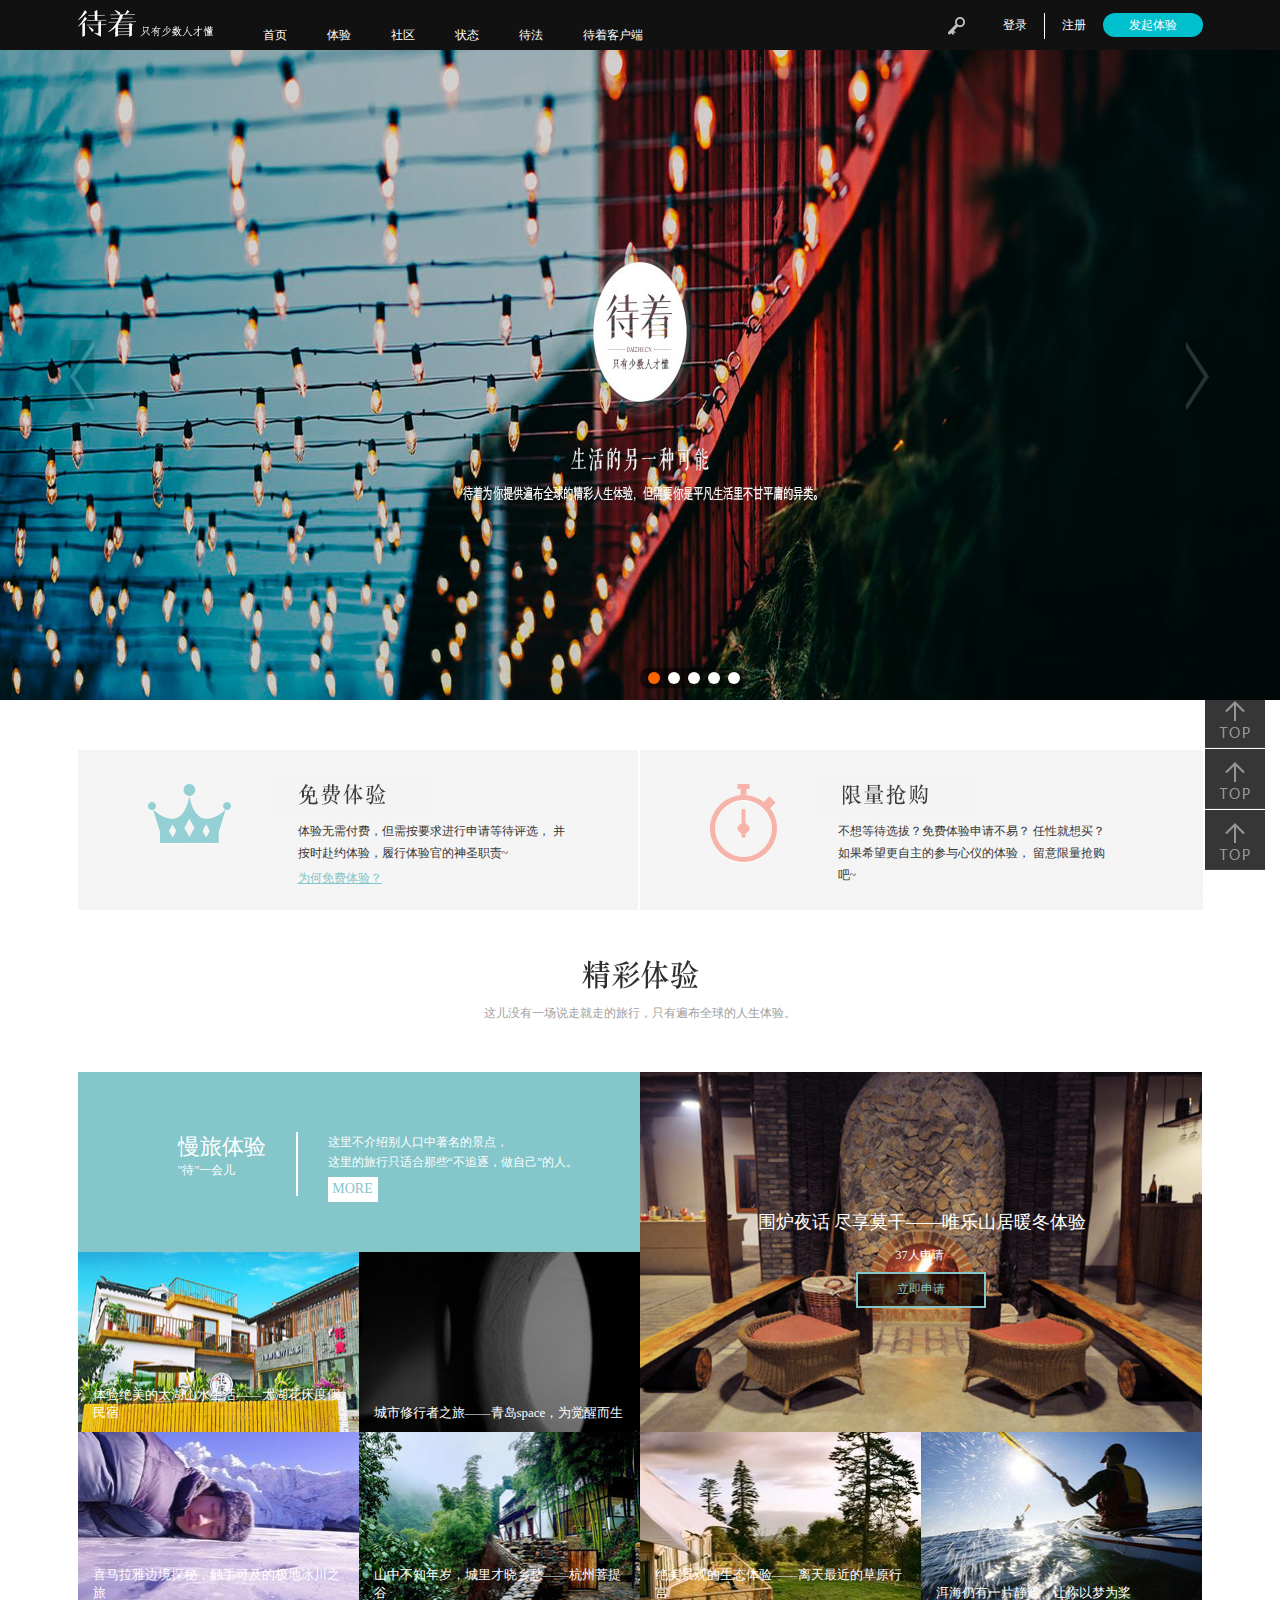
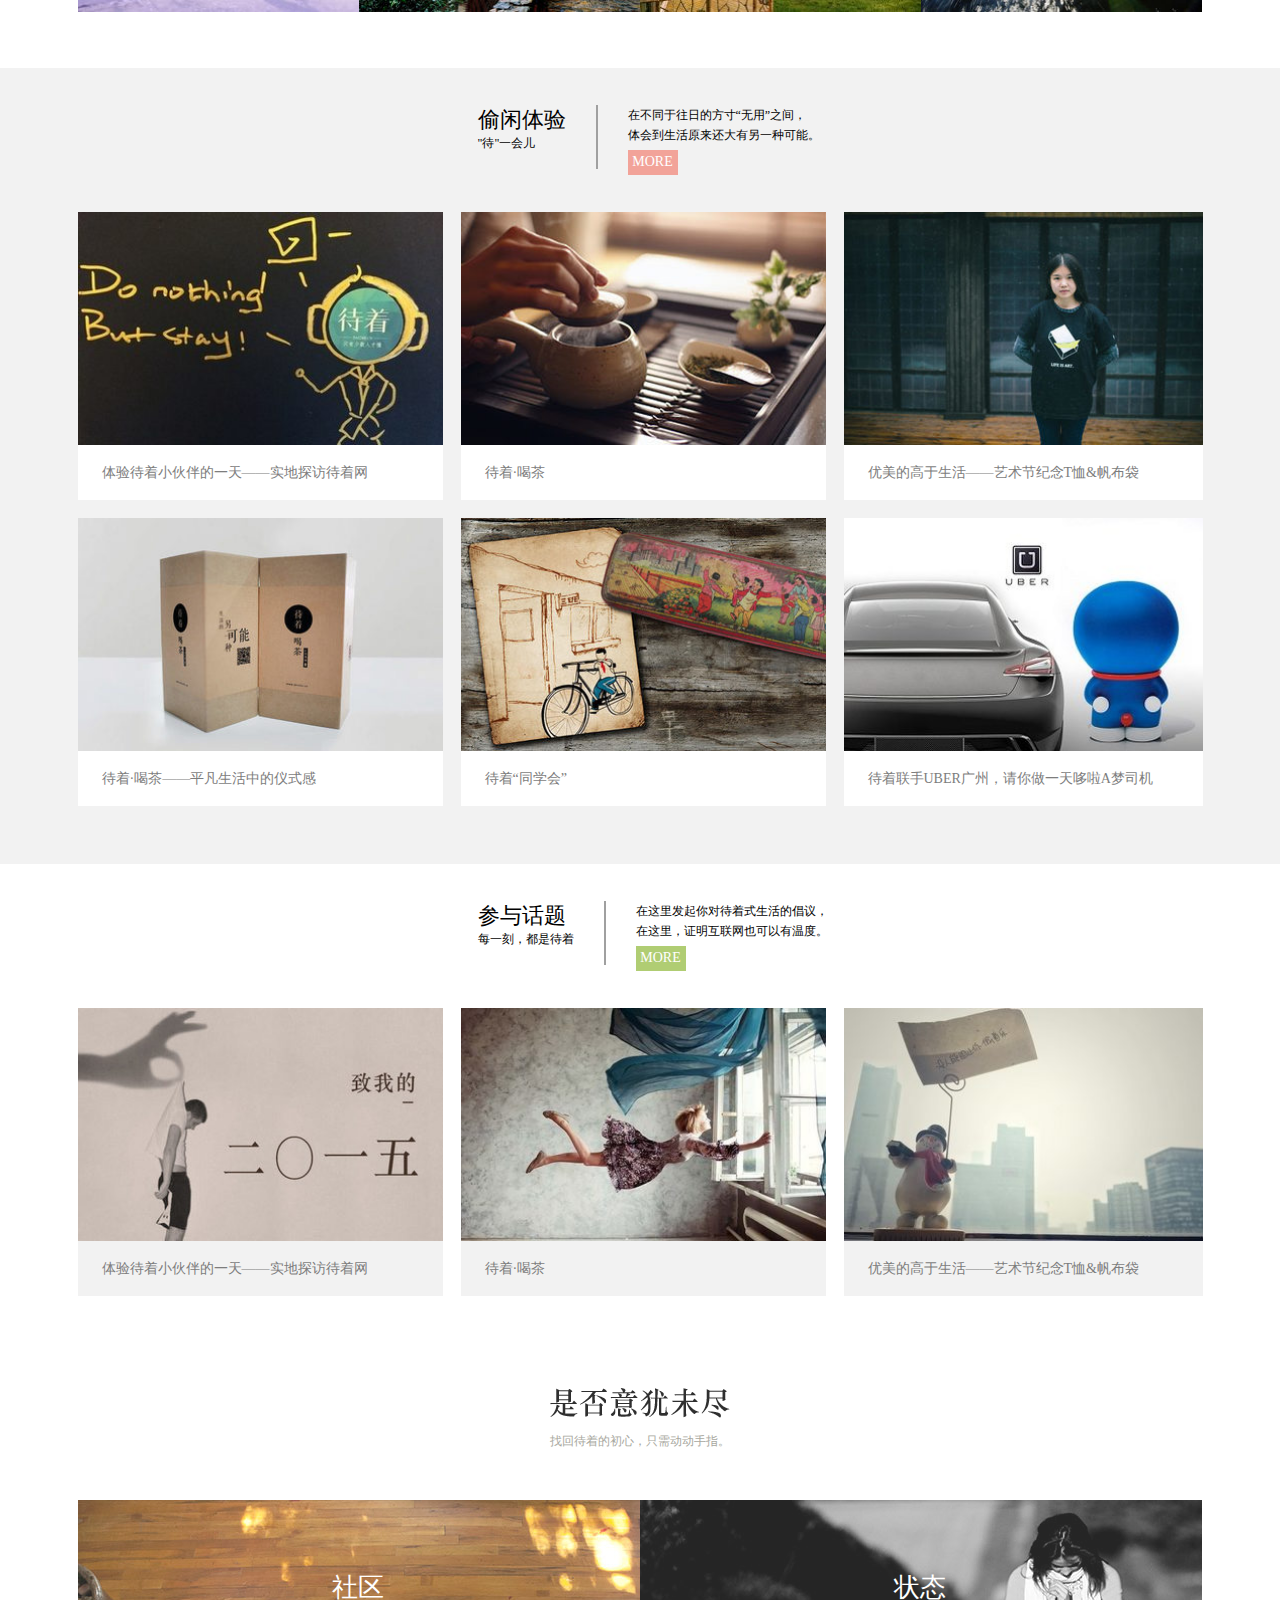
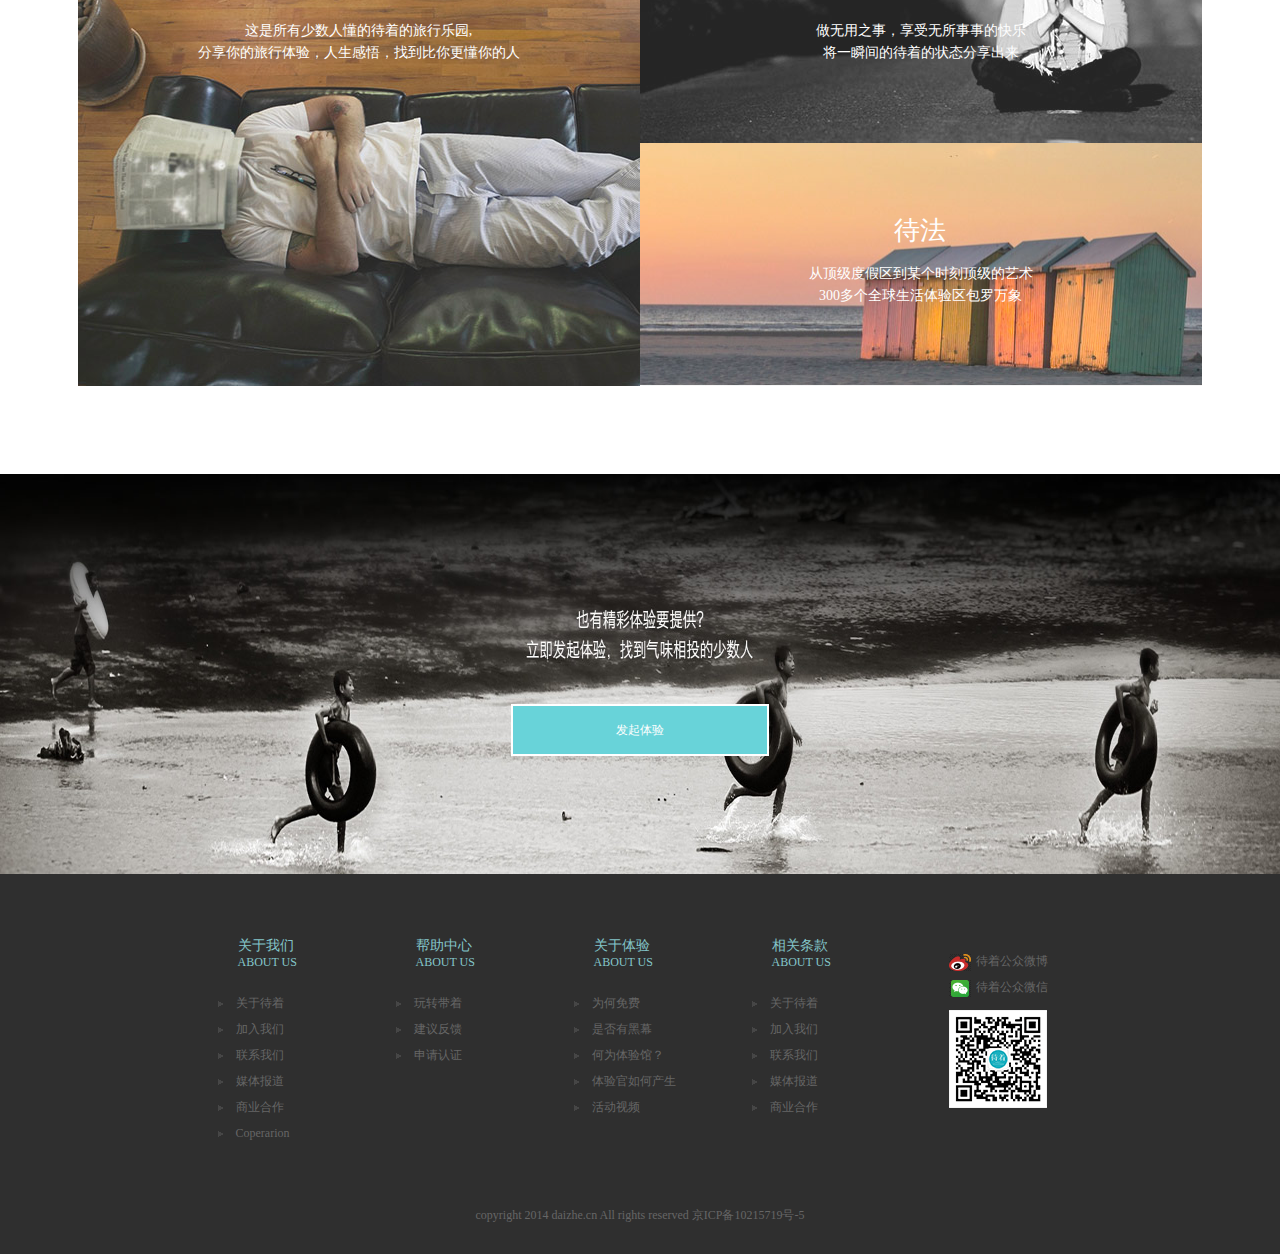
==== stayproject/index.html @ 308fd0de "stayproject add v1.0" ====
<!DOCTYPE html>
<html>
<head lang="en">
    <meta charset="UTF-8">
    <title>待着，只有少数人懂</title>
    <link rel="stylesheet" href="css/reset.css">
    <link rel="stylesheet" href="css/common.css">
    <link rel="stylesheet" href="css/index.css">
    <link rel="stylesheet" href="css/slide.css">
    <script src="js/source/jquery-1.8.3.min.js"></script>
    <script src="js/source/slide.js"></script>
    <script src="js/me/index.js"></script>
    <script src="js/source/jquery-1.11.3.min.js"></script>
    <script src="js/source/jquery.toTop.js"></script>
    <script src="js/source/jquery.toTop.min.js"></script>
</head>
<body>
    <!--回到顶部-->
    <div class="backtop">
        <a href="#" class="top"></a>
        <a href="#" class="com"></a>
        <a href="#" class="exp"></a>
    </div>
    <!--底部浮动块-->
    <div class="footer-reg">
        <div class="footer-reg-container comWidth">
            <span class="footer_text fleft">快速加入,享受更多精彩体验!</span>
            <a href="#" class="footer_btn weixin_btn"></a>
            <a href="#" class="footer_btn sina_btn"></a>
            <a href="#" class="footer_btn qq_btn"></a>
            <a href="#" class="footer_btn email_btn"></a>
            <button class="hider-footer fright"></button>
        </div>
    </div>
    <!--header部分-->
    <div class="header">
        <div class="header-container comWidth">
            <a href="#" class="logo fleft"></a>
            <ul class="fleft">
                <li><a href="#">首页</a></li>
                <li><a href="experience.html">体验</a></li>
                <li><a href="#">社区</a></li>
                <li><a href="#">状态</a></li>
                <li><a href="#">待法</a></li>
                <li><a href="#">待着客户端</a></li>
            </ul>
            <div class="header-right fright">
                <button></button>
                <a href="login.html">登录</a>
                <i></i>
                <a href="register.html">注册</a>
                <a href="#" class="create-btn">发起体验</a>
            </div>
        </div>
    </div>

    <!--banner部分-->
    <!--<div class="banner">-->
        <!--<div class="item">-->
            <!--<img src="images/index/banner1.jpg" alt="">-->
        <!--</div>-->
        <!--<div class="item">-->
            <!--<img src="images/index/banner2.jpg" alt="">-->
        <!--</div>-->
        <!--<div class="item">-->
            <!--<img src="images/index/banner3.jpg" alt="">-->
        <!--</div>-->
        <!--<div class="item">-->
            <!--<img src="images/index/banner4.jpg" alt="">-->
        <!--</div>-->
        <!--<div class="item">-->
            <!--<img src="images/index/banner5.jpg" alt="">-->
        <!--</div>-->
    <!--</div>-->
    <div class="ck-slide">
        <ul class="ck-slide-wrapper">
            <li>
                <a href=""><img src="images/index/banner1.jpg" alt=""></a>
            </li>
            <li style="display:none">
                <a href=""><img src="images/index/banner2.jpg" alt=""></a>
            </li>
            <li style="display:none">
                <a href="javascript:"><img src="images/index/banner3.jpg" alt=""></a>
            </li>
            <li style="display:none">
                <a href="javascript:"><img src="images/index/banner4.jpg" alt=""></a>
            </li>
            <li style="display:none">
                <a href="javascript:"><img src="images/index/banner5.jpg" alt=""></a>
            </li>
        </ul>
        <a href="javascript:" class="ctrl-slide ck-prev">上一张</a> <a href="javascript:" class="ctrl-slide ck-next">下一张</a>
        <div class="ck-slidebox">
            <div class="slideWrap">
                <ul class="dot-wrap">
                    <li class="current"><em>1</em></li>
                    <li><em>2</em></li>
                    <li><em>3</em></li>
                    <li><em>4</em></li>
                    <li><em>5</em></li>
                </ul>
            </div>
        </div>
    </div>

    <!--免费体验和限时抢购-->
    <div class="freeAndTimer">
        <div class="freeAndTimer-container comWidth">
            <p class="free">体验无需付费，但需按要求进行申请等待评选，
                并按时赴约体验，履行体验官的神圣职责~</p>
            <p class="timer">不想等待选拔？免费体验申请不易？
                任性就想买？如果希望更自主的参与心仪的体验，
                留意限量抢购吧~</p>
            <a href="#">为何免费体验？</a>
        </div>
    </div>

    <!--精彩体验-->
    <div class="good-exp">
        <div class="good-exp-container comWidth">
            <h2></h2>
            <p class="title-small">这儿没有一场说走就走的旅行，只有遍布全球的人生体验。
            </p>
            <ul>
                <li class="first">
                    <div class="left fleft">
                        <span class="big-text">慢旅体验</span><br>
                        <span class="small-text">"待"一会儿</span>
                    </div>
                    <div class="centerLine fleft">

                    </div>
                    <div class="right fleft">
                        <p>这里不介绍别人口中著名的景点，<br>
                            这里的旅行只适合那些“不追逐，做自己”的人。</p>
                        <a href="#">MORE</a>
                    </div>
                </li>
                <li>
                    <img src="images/index/goodexp1.jpg" alt="">
                    <p class="description">体验绝美的太湖山水生活——太湖花床度假民宿</p>
                </li>
                <li>
                    <img src="images/index/goodexp2.jpg" alt="">
                    <p class="description">城市修行者之旅——青岛space，为觉醒而生</p>
                </li>
                <li>
                    <img src="images/index/goodexp3.jpg" alt="">
                    <p class="description">喜马拉雅边境探秘，触手可及的极地冰川之旅</p>
                </li>
                <li>
                    <img src="images/index/goodexp4.jpg" alt="">
                    <p class="description">山中不知年岁，城里才晓乡愁——杭州菩提谷</p>
                </li>
            </ul>
            <ul>
                <li class="second">
                    <img src="images/index/goodexp7.jpg" alt="">
                    <p class="description">围炉夜话 尽享莫干——唯乐山居暖冬体验</p>
                    <p class="aplaynum"><span>37</span>人申请</p>
                    <a href="#" class="aplaybtn">立即申请</a>
                </li>
                <li>
                    <img src="images/index/goodexp5.jpg" alt="">
                    <p class="description">绝美景观的生态体验——离天最近的草原行宫</p>
                </li>
                <li>
                    <img src="images/index/goodexp6.jpg" alt="">
                    <p class="description">洱海仍有一片静谧，让你以梦为桨</p>
                </li>
            </ul>
        </div>
    </div>
    <!--偷闲体验-->
    <div class="tx-exp">
        <div class="tx-exp-container comWidth">
            <div class="titlePart">
                <div class="left fleft">
                    <span class="big-text">偷闲体验</span><br>
                    <span class="small-text">"待"一会儿</span>
                </div>
                <div class="centerLine fleft">

                </div>
                <div class="right fleft">
                    <p>在不同于往日的方寸“无用”之间，<br>
                        体会到生活原来还大有另一种可能。</p>
                    <a href="#">MORE</a>
                </div>
            </div>
            <ul class="tx-list">
                <li>
                    <img src="images/index/exp1.jpg" alt="">
                    <a href="#">体验待着小伙伴的一天——实地探访待着网</a>
                </li>
                <li>
                    <img src="images/index/exp2.jpg" alt="">
                    <a href="#">待着·喝茶</a>
                </li>
                <li>
                    <img src="images/index/exp3.jpg" alt="">
                    <a href="#">优美的高于生活——艺术节纪念T恤&帆布袋</a>
                </li>
                <li>
                    <img src="images/index/exp4.jpg" alt="">
                    <a href="#">待着·喝茶——平凡生活中的仪式感</a>
                </li>
                <li>
                    <img src="images/index/exp5.jpg" alt="">
                    <a href="#">待着“同学会”</a>
                </li>
                <li>
                    <img src="images/index/exp6.jpg" alt="">
                    <a href="#">待着联手UBER广州，请你做一天哆啦A梦司机</a>
                </li>
            </ul>
        </div>
    </div>
    <!--参与话题-->
    <div class="topic">
        <div class="topic-container  comWidth">
            <div class="titlePart">
                <div class="left fleft">
                    <span class="big-text">参与话题</span><br>
                    <span class="small-text">每一刻，都是待着</span>
                </div>
                <div class="centerLine fleft">

                </div>
                <div class="right fleft">
                    <p>在这里发起你对待着式生活的倡议，<br>
                        在这里，证明互联网也可以有温度。</p>
                    <a href="#">MORE</a>
                </div>
            </div>
            <ul class="topic-list">
                <li>
                    <img src="images/index/topic1.jpg" alt="">
                    <a href="#">体验待着小伙伴的一天——实地探访待着网</a>
                </li>
                <li>
                    <img src="images/index/topic2.jpg" alt="">
                    <a href="#">待着·喝茶</a>
                </li>
                <li>
                    <img src="images/index/topic3.jpg" alt="">
                    <a href="#">优美的高于生活——艺术节纪念T恤&帆布袋</a>
                </li>
            </ul>
        </div>
    </div>
    <!--导航块-->
    <div class="navBox">
        <div class="navBox-container comWidth">
            <h2></h2>
            <p class="title-small">找回待着的初心，只需动动手指。
            <ul>
                <li class="big">
                    <a href="#">
                        <img class="bigImg" src="images/index/like1.jpg" alt="">
                        <h4>社区</h4>
                        <p>这是所有少数人懂的待着的旅行乐园,<br>
                        分享你的旅行体验，人生感悟，找到比你更懂你的人</p>
                    </a>

                </li>
                <li>
                    <a href="#">
                        <img src="images/index/like2.jpg" alt="">
                        <h4>状态</h4>
                        <p>做无用之事，享受无所事事的快乐<br>
                        将一瞬间的待着的状态分享出来</p>
                    </a>
                </li>
                <li>
                    <a href="#">
                        <img src="images/index/like3.jpg" alt="">
                        <h4>待法</h4>
                        <p>从顶级度假区到某个时刻顶级的艺术<br>
                        300多个全球生活体验区包罗万象</p>
                    </a>
                </li>
            </ul>
        </div>
    </div>
    <!--发起体验-->
    <div class="create-exp">
            <img src="images/index/createexp.jpg" alt="">
            <a href="#">发起体验</a>
    </div>
    <!--footer底部部分-->
    <div class="footer">
        <div class="footer-container comWidth">
            <dl>
                <dt>
                    <span>关于我们<br></span>
                    <b>ABOUT US</b>
                </dt>
                <dd>
                    <ul>
                        <li><i></i><a href="#">关于待着</a></li>
                        <li><i></i><a href="#">加入我们</a></li>
                        <li><i></i><a href="#">联系我们</a></li>
                        <li><i></i><a href="#">媒体报道</a></li>
                        <li><i></i><a href="#">商业合作</a></li>
                        <li><i></i><a href="#">Coperarion</a></li>
                    </ul>
                </dd>
            </dl>
            <dl>
                <dt>
                    <span>帮助中心<br></span>
                    <b>ABOUT US</b>
                </dt>
                <dd>
                    <ul>
                        <li><i></i><a href="#">玩转带着</a></li>
                        <li><i></i><a href="#">建议反馈</a></li>
                        <li><i></i><a href="#">申请认证</a></li>


                    </ul>
                </dd>
            </dl>
            <dl>
                <dt>
                    <span>关于体验<br></span>
                    <b>ABOUT US</b>
                </dt>
                <dd>
                    <ul>
                        <li><i></i><a href="#">为何免费</a></li>
                        <li><i></i><a href="#">是否有黑幕</a></li>
                        <li><i></i><a href="#">何为体验馆？</a></li>
                        <li><i></i><a href="#">体验官如何产生</a></li>
                        <li><i></i><a href="#">活动视频</a></li>
                    </ul>
                </dd>
            </dl>
            <dl>
                <dt>
                    <span>相关条款<br></span>
                    <b>ABOUT US</b>
                </dt>
                <dd>
                    <ul>
                        <li><i></i><a href="#">关于待着</a></li>
                        <li><i></i><a href="#">加入我们</a></li>
                        <li><i></i><a href="#">联系我们</a></li>
                        <li><i></i><a href="#">媒体报道</a></li>
                        <li><i></i><a href="#">商业合作</a></li>
                    </ul>
                </dd>
            </dl>
            <div class="code">
                <p class="weibo"><i></i><a href="">待着公众微博</a></p>
                <p class="weixin"><i></i><a href="">待着公众微信</a></p>
                <img src="images/common/daizhe_code.png" alt="">
            </div>
            <p class="bottom-info">copyright 2014 daizhe.cn All rights reserved 京ICP备10215719号-5</p>
        </div>
    </div>










</body>
</html>
---- stayproject/css/common.css ----
@charset "UTF-8";
.comWidth {
  width: 1125px;
  margin: 0 auto; }

.fleft {
  float: left; }

.fright {
  float: right; }

/*-----------回到顶部-----------------*/
.backtop {
  cursor: pointer;
  position: fixed;
  right: 15px;
  bottom: 30px;
  z-index: 1; }
  .backtop .top {
    display: block;
    width: 60px;
    height: 60px;
    border-bottom: 1px solid #fff;
    background: url("../images/common/returnTop.png") no-repeat left top; }
    .backtop .top:hover {
      background: url("../images/common/returnTop.png") no-repeat left top; }
  .backtop .com {
    display: block;
    width: 60px;
    height: 60px;
    border-bottom: 1px solid #fff;
    background: url("../images/common/returnTop.png") no-repeat left top; }
  .backtop .exp {
    display: block;
    width: 60px;
    height: 60px;
    background: url("../images/common/returnTop.png") no-repeat left top; }

/*--------------------------header顶部部分------------------------------*/
.header {
  height: 50px;
  width: 100%;
  background: #111;
  overflow: hidden; }
  .header .logo {
    display: block;
    width: 135px;
    height: 27px;
    background: url("../images/common/logo.png") no-repeat left top;
    margin-top: 10px;
    margin-right: 30px; }
  .header ul li {
    float: left;
    margin-top: 28px; }
    .header ul li a {
      padding: 0 20px;
      color: #fff;
      line-height: 12px; }
  .header .header-right {
    height: 50px;
    line-height: 50px; }
    .header .header-right button {
      border: 0;
      width: 18px;
      height: 18px;
      background: url("../images/index/search.png") no-repeat left -17px;
      margin-right: 20px;
      vertical-align: middle; }
    .header .header-right i {
      display: inline-block;
      width: 1px;
      height: 26px;
      background: #fff;
      vertical-align: middle; }
    .header .header-right a {
      font-size: 12px;
      color: #fff;
      padding: 0 14px; }
      .header .header-right a:hover {
        color: #84c6ca; }
    .header .header-right .create-btn {
      padding: 5px 26px;
      background: #01c0ce;
      border-radius: 40px; }
      .header .header-right .create-btn:hover {
        color: #fff;
        background: #50c8d7; }

/*------------------------footer底部---------------------------*/
.footer {
  height: 380px;
  background: #2f2f2f;
  position: relative; }
  .footer .footer-container {
    width: 985px;
    padding-left: 140px; }
    .footer .footer-container dl {
      float: left;
      width: 178px;
      margin-top: 63px; }
      .footer .footer-container dl dt {
        padding-left: 20px;
        margin-bottom: 20px; }
        .footer .footer-container dl dt span {
          color: #84c6ca;
          font-size: 14px; }
        .footer .footer-container dl dt b {
          font-size: 12px;
          color: #84c6ca; }
      .footer .footer-container dl dd ul li i {
        display: inline-block;
        width: 8px;
        height: 8px;
        background: url("../images/index/bottomherf_bg.png") no-repeat left bottom;
        margin-right: 10px; }
      .footer .footer-container dl dd ul li a {
        line-height: 26px; }
    .footer .footer-container .code {
      float: right;
      margin-top: 74px;
      margin-right: 155px; }
      .footer .footer-container .code .weibo i {
        display: inline-block;
        width: 22px;
        height: 17px;
        background: url("../images/common/sina_icon.png") no-repeat left top;
        vertical-align: middle;
        margin-right: 5px; }
      .footer .footer-container .code .weibo a {
        line-height: 26px; }
        .footer .footer-container .code .weibo a:hover {
          text-decoration: underline; }
      .footer .footer-container .code .weixin {
        margin-bottom: 10px; }
        .footer .footer-container .code .weixin i {
          display: inline-block;
          width: 22px;
          height: 17px;
          background: url("../images/common/weixin_icon.png") no-repeat left top;
          vertical-align: middle;
          margin-right: 5px; }
        .footer .footer-container .code .weixin a {
          line-height: 26px; }
          .footer .footer-container .code .weixin a:hover {
            text-decoration: underline; }
    .footer .footer-container .bottom-info {
      text-align: center;
      position: absolute;
      left: 0;
      right: 0;
      bottom: 30px;
      color: #666; }
---- stayproject/css/index.css ----
@charset "UTF-8";
/*--------------底部悬浮块----------------------*/
.footer-reg {
  width: 100%;
  height: 70px;
  background-color: rgba(0, 0, 0, 0.9);
  position: fixed;
  bottom: 0px;
  left: 0px;
  z-index: 1;
  display: none; }

.footer_text {
  margin-left: 95px;
  margin-top: 25px;
  margin-right: 15px;
  font-size: 20px;
  color: #fff; }

.footer_btn, .weixin_btn, .sina_btn, .qq_btn, .email_btn {
  display: block;
  width: 138px;
  height: 34px;
  float: left;
  margin-left: 7px;
  margin-top: 20px; }

.weixin_btn {
  background: url("../images/index/foot_icos.png") no-repeat left top; }

.sina_btn {
  background: url("../images/index/foot_icos.png") no-repeat left -42px; }

.qq_btn {
  background: url("../images/index/foot_icos.png") no-repeat left -84px; }

.email_btn {
  background: url("../images/index/foot_icos.png") no-repeat left -154px; }

.hider-footer {
  width: 16px;
  height: 16px;
  background: url("../images/index/tan_close.png") no-repeat left top;
  margin-top: 30px;
  border: 0; }

/*---------------------banner部分--------------------*/
.banner {
  height: 652px;
  width: 100%;
  position: relative;
  overflow: hidden; }
  .banner .item {
    height: 652px;
    width: 100%; }
    .banner .item img {
      height: 652px;
      width: 100%;
      position: absolute;
      left: 0;
      top: 0; }

/*-----------免费体验和限时抢购----------------*/
.freeAndTimer-container {
  height: 160px;
  background: url("../images/index/banner_bomtton.png");
  margin-top: 50px;
  position: relative; }
  .freeAndTimer-container p {
    width: 270px;
    line-height: 22px;
    color: #363636;
    position: absolute; }
  .freeAndTimer-container .free {
    left: 220px;
    top: 70px; }
  .freeAndTimer-container .timer {
    left: 760px;
    top: 70px; }
  .freeAndTimer-container a {
    color: #84c6ca;
    text-decoration: underline;
    position: absolute;
    left: 220px;
    top: 120px; }

/*----------------精彩体验部分--------------------*/
.good-exp-container {
  overflow: hidden;
  margin-top: 50px; }
  .good-exp-container h2 {
    width: 120px;
    height: 30px;
    background: url("../images/index/title1.png") no-repeat left top;
    margin: 0 auto; }
  .good-exp-container .title-small {
    text-align: center;
    color: #a0a0a0;
    margin-top: 15px;
    margin-bottom: 50px; }
  .good-exp-container ul {
    width: 562px;
    height: 543px;
    float: left; }
    .good-exp-container ul li {
      width: 281px;
      height: 180px;
      float: left;
      position: relative; }
      .good-exp-container ul li img {
        width: 281px;
        height: 180px;
        opacity: 1;
        filter: alpha(opacity=100); }
        .good-exp-container ul li img:hover {
          opacity: 0.95;
          filter: alpha(opacity=95); }
      .good-exp-container ul li .description {
        width: 251px;
        position: absolute;
        left: 15px;
        bottom: 10px;
        color: #fff;
        font-size: 13px; }
    .good-exp-container ul .first {
      width: 562px;
      height: 180px;
      background: #84c6ca;
      color: #fff; }
      .good-exp-container ul .first .left {
        margin-top: 60px;
        margin-left: 100px; }
        .good-exp-container ul .first .left .big-text {
          font-size: 22px; }
      .good-exp-container ul .first .centerLine {
        width: 2px;
        height: 64px;
        background: #fff;
        margin-top: 60px;
        margin-left: 30px;
        margin-right: 30px; }
      .good-exp-container ul .first .right {
        margin-top: 60px; }
        .good-exp-container ul .first .right p {
          line-height: 20px; }
        .good-exp-container ul .first .right a {
          display: block;
          width: 50px;
          height: 25px;
          background: #fff;
          text-align: center;
          line-height: 24px;
          color: #84c6ca;
          font-size: 14px;
          margin-top: 5px; }
          .good-exp-container ul .first .right a:hover {
            border: 1px solid #fff;
            background: #84c6ca;
            color: #fff; }
    .good-exp-container ul .second {
      width: 562px;
      height: 360px; }
      .good-exp-container ul .second img {
        width: 562px;
        height: 360px; }
      .good-exp-container ul .second .description {
        font-size: 18px;
        left: 118px;
        top: 138px;
        width: 532px; }
      .good-exp-container ul .second .aplaynum {
        position: absolute;
        color: #fff;
        left: 256px;
        top: 175px; }
      .good-exp-container ul .second .aplaybtn {
        width: 126px;
        height: 32px;
        border: 2px solid #84c6ca;
        position: absolute;
        left: 216px;
        top: 200px;
        background: rgba(0, 0, 0, 0.7);
        color: #84c6ca;
        text-align: center;
        line-height: 30px; }

/*-----------------头衔体验------------------------*/
.tx-exp {
  width: 100%;
  margin-top: 53px;
  padding-bottom: 40px;
  background: #f2f2f2; }

.tx-exp-container {
  overflow: hidden; }
  .tx-exp-container .titlePart {
    margin-bottom: 37px;
    overflow: hidden; }
    .tx-exp-container .titlePart .left {
      margin-top: 60px;
      margin-left: 100px; }
      .tx-exp-container .titlePart .left .big-text {
        font-size: 22px; }
    .tx-exp-container .titlePart .centerLine {
      width: 2px;
      height: 64px;
      background: #fff;
      margin-top: 60px;
      margin-left: 30px;
      margin-right: 30px; }
    .tx-exp-container .titlePart .right {
      margin-top: 60px; }
      .tx-exp-container .titlePart .right p {
        line-height: 20px; }
      .tx-exp-container .titlePart .right a {
        display: block;
        width: 50px;
        height: 25px;
        background: #fff;
        text-align: center;
        line-height: 24px;
        color: #84c6ca;
        font-size: 14px;
        margin-top: 5px; }
        .tx-exp-container .titlePart .right a:hover {
          border: 1px solid #fff;
          background: #84c6ca;
          color: #fff; }
    .tx-exp-container .titlePart .left {
      margin-top: 37px;
      margin-left: 400px; }
      .tx-exp-container .titlePart .left .big-text {
        font-size: 22px; }
    .tx-exp-container .titlePart .centerLine {
      width: 2px;
      height: 64px;
      background: #a0a0a0;
      margin-top: 37px;
      margin-left: 30px;
      margin-right: 30px; }
    .tx-exp-container .titlePart .right {
      margin-top: 37px; }
      .tx-exp-container .titlePart .right p {
        line-height: 20px; }
      .tx-exp-container .titlePart .right a {
        display: block;
        width: 50px;
        height: 25px;
        background: #f2a399;
        text-align: center;
        line-height: 24px;
        color: #fff;
        font-size: 14px;
        margin-top: 5px; }
        .tx-exp-container .titlePart .right a:hover {
          border: 1px solid #f2a399;
          background: #fff;
          color: #f2a399; }
  .tx-exp-container .tx-list {
    margin-right: -25px; }
    .tx-exp-container .tx-list li {
      width: 365px;
      height: 288px;
      background: #fff;
      margin: 0 18px 18px 0;
      float: left; }
      .tx-exp-container .tx-list li img {
        width: 365px;
        height: 233px; }
      .tx-exp-container .tx-list li a {
        font-size: 14px;
        color: #7d7d7d;
        line-height: 56px;
        padding-left: 24px; }
        .tx-exp-container .tx-list li a:hover {
          text-decoration: underline; }

/*------------------------------------------*/
.topic-container {
  overflow: hidden; }
  .topic-container .titlePart {
    margin-bottom: 37px;
    overflow: hidden; }
    .topic-container .titlePart .left {
      margin-top: 60px;
      margin-left: 100px; }
      .topic-container .titlePart .left .big-text {
        font-size: 22px; }
    .topic-container .titlePart .centerLine {
      width: 2px;
      height: 64px;
      background: #fff;
      margin-top: 60px;
      margin-left: 30px;
      margin-right: 30px; }
    .topic-container .titlePart .right {
      margin-top: 60px; }
      .topic-container .titlePart .right p {
        line-height: 20px; }
      .topic-container .titlePart .right a {
        display: block;
        width: 50px;
        height: 25px;
        background: #fff;
        text-align: center;
        line-height: 24px;
        color: #84c6ca;
        font-size: 14px;
        margin-top: 5px; }
        .topic-container .titlePart .right a:hover {
          border: 1px solid #fff;
          background: #84c6ca;
          color: #fff; }
    .topic-container .titlePart .left {
      margin-top: 37px;
      margin-left: 400px; }
      .topic-container .titlePart .left .big-text {
        font-size: 22px; }
    .topic-container .titlePart .centerLine {
      width: 2px;
      height: 64px;
      background: #a0a0a0;
      margin-top: 37px;
      margin-left: 30px;
      margin-right: 30px; }
    .topic-container .titlePart .right {
      margin-top: 37px; }
      .topic-container .titlePart .right p {
        line-height: 20px; }
      .topic-container .titlePart .right a {
        display: block;
        width: 50px;
        height: 25px;
        background: #b0cd73;
        text-align: center;
        line-height: 24px;
        color: #fff;
        font-size: 14px;
        margin-top: 5px; }
        .topic-container .titlePart .right a:hover {
          border: 1px solid #b0cd73;
          background: #fff;
          color: #b0cd73; }
  .topic-container .topic-list {
    margin-right: -25px; }
    .topic-container .topic-list li {
      width: 365px;
      height: 288px;
      background: #f2f2f2;
      margin: 0 18px 18px 0;
      float: left; }
      .topic-container .topic-list li img {
        width: 365px;
        height: 233px; }
      .topic-container .topic-list li a {
        font-size: 14px;
        color: #7d7d7d;
        line-height: 56px;
        padding-left: 24px; }
        .topic-container .topic-list li a:hover {
          text-decoration: underline; }

/*-------------------------------------------*/
.navBox-container h2 {
  width: 180px;
  height: 30px;
  background: url("../images/index/title5.png") no-repeat left top;
  margin: 0 auto;
  margin-top: 74px; }
.navBox-container .title-small {
  text-align: center;
  margin-top: 15px;
  margin-bottom: 50px;
  color: #a8a8a0; }
.navBox-container ul {
  overflow: hidden; }
  .navBox-container ul li {
    width: 562px;
    float: left; }
    .navBox-container ul li a {
      display: block;
      width: 562px;
      position: relative; }
      .navBox-container ul li a img {
        width: 562px;
        height: 243px;
        opacity: 0.85;
        filter: alpha(opacity=85); }
        .navBox-container ul li a img:hover {
          opacity: 1;
          filter: alpha(opacity=100); }
      .navBox-container ul li a .bigImg {
        width: 562px;
        height: 486px; }
      .navBox-container ul li a h4 {
        position: absolute;
        left: 254px;
        top: 70px;
        font-size: 26px;
        color: #fff; }
      .navBox-container ul li a p {
        position: absolute;
        left: 0;
        top: 120px;
        right: 0;
        text-align: center;
        font-size: 14px;
        color: #fff;
        line-height: 22px; }

/*------------------------------------------------*/
.create-exp {
  height: 400px;
  width: 100%;
  margin-top: 88px;
  position: relative; }
  .create-exp img {
    height: 400px;
    width: 100%; }
  .create-exp a {
    display: block;
    width: 254px;
    height: 48px;
    border: 2px solid #fff;
    background: #68d3d9;
    position: absolute;
    left: 0;
    top: 0;
    right: 0;
    bottom: 0;
    margin: auto;
    margin-top: 230px;
    text-align: center;
    line-height: 48px;
    color: #fff; }
---- stayproject/css/slide.css ----
img {
    border: 0;
}
.ck-slide{
    height: 650px;
}
.ck-slide ul {
    margin: 0;
    padding: 0;
    list-style-type: none;
}

.ck-slide {
    position: relative;
    overflow: hidden;
}

.ck-slide .ck-slide-wrapper {
    position: absolute;
    top: 0;
    left: 0;
    z-index: 1;
    margin: 0;
    padding: 0;
    overflow: hidden;
    width: 100%;
    height: 650px;
}

.ck-slide .ck-slide-wrapper li {
    position: absolute;
}
.ck-slide .ck-slide-wrapper li a{
    display: block;
}
.ck-slide .ck-slide-wrapper li a img{
    display: block;
    width: 100%;
    height: 650px;
}
.ck-slide .ck-prev, .ck-slide .ck-next {
    position: absolute;
    top: 50%;
    z-index: 2;
    width: 24px;
    height: 71px;
    margin-top: -35px;
    border-radius: 3px;
    opacity: .15;
    background: red;
    text-indent: -9999px;
    background-repeat: no-repeat;
    transition: opacity .2s linear 0s;
}

.ck-slide .ck-prev {
    left: 70px;
    background: url(../images/index/arrows-left.png) #000  no-repeat left top;
}

.ck-slide .ck-next {
    right: 70px;
    background: url(../images/index/arrows-right.png) #000  no-repeat right top;
}

.ck-slidebox {
    position: absolute;
    left: 50%;
    bottom: 12px;
    z-index: 30;
}

.ck-slidebox ul {
    height: 20px;
    padding: 0 4px;
    border-radius: 8px;
    background: rgba(0, 0, 0, 0.5);
}

.ck-slidebox ul li {
    float: left;
    height: 12px;
    margin: 4px 4px;
}

.ck-slidebox ul li em {
    display: block;
    width: 12px;
    height: 12px;
    border-radius: 100%;
    background-color: #fff;
    text-indent: -9999px;
    cursor: pointer;
}

.ck-slidebox ul .current em {
    background-color: #fe6500;
}

.ck-slidebox ul li em:hover {
    background-color: #fe6500;
}
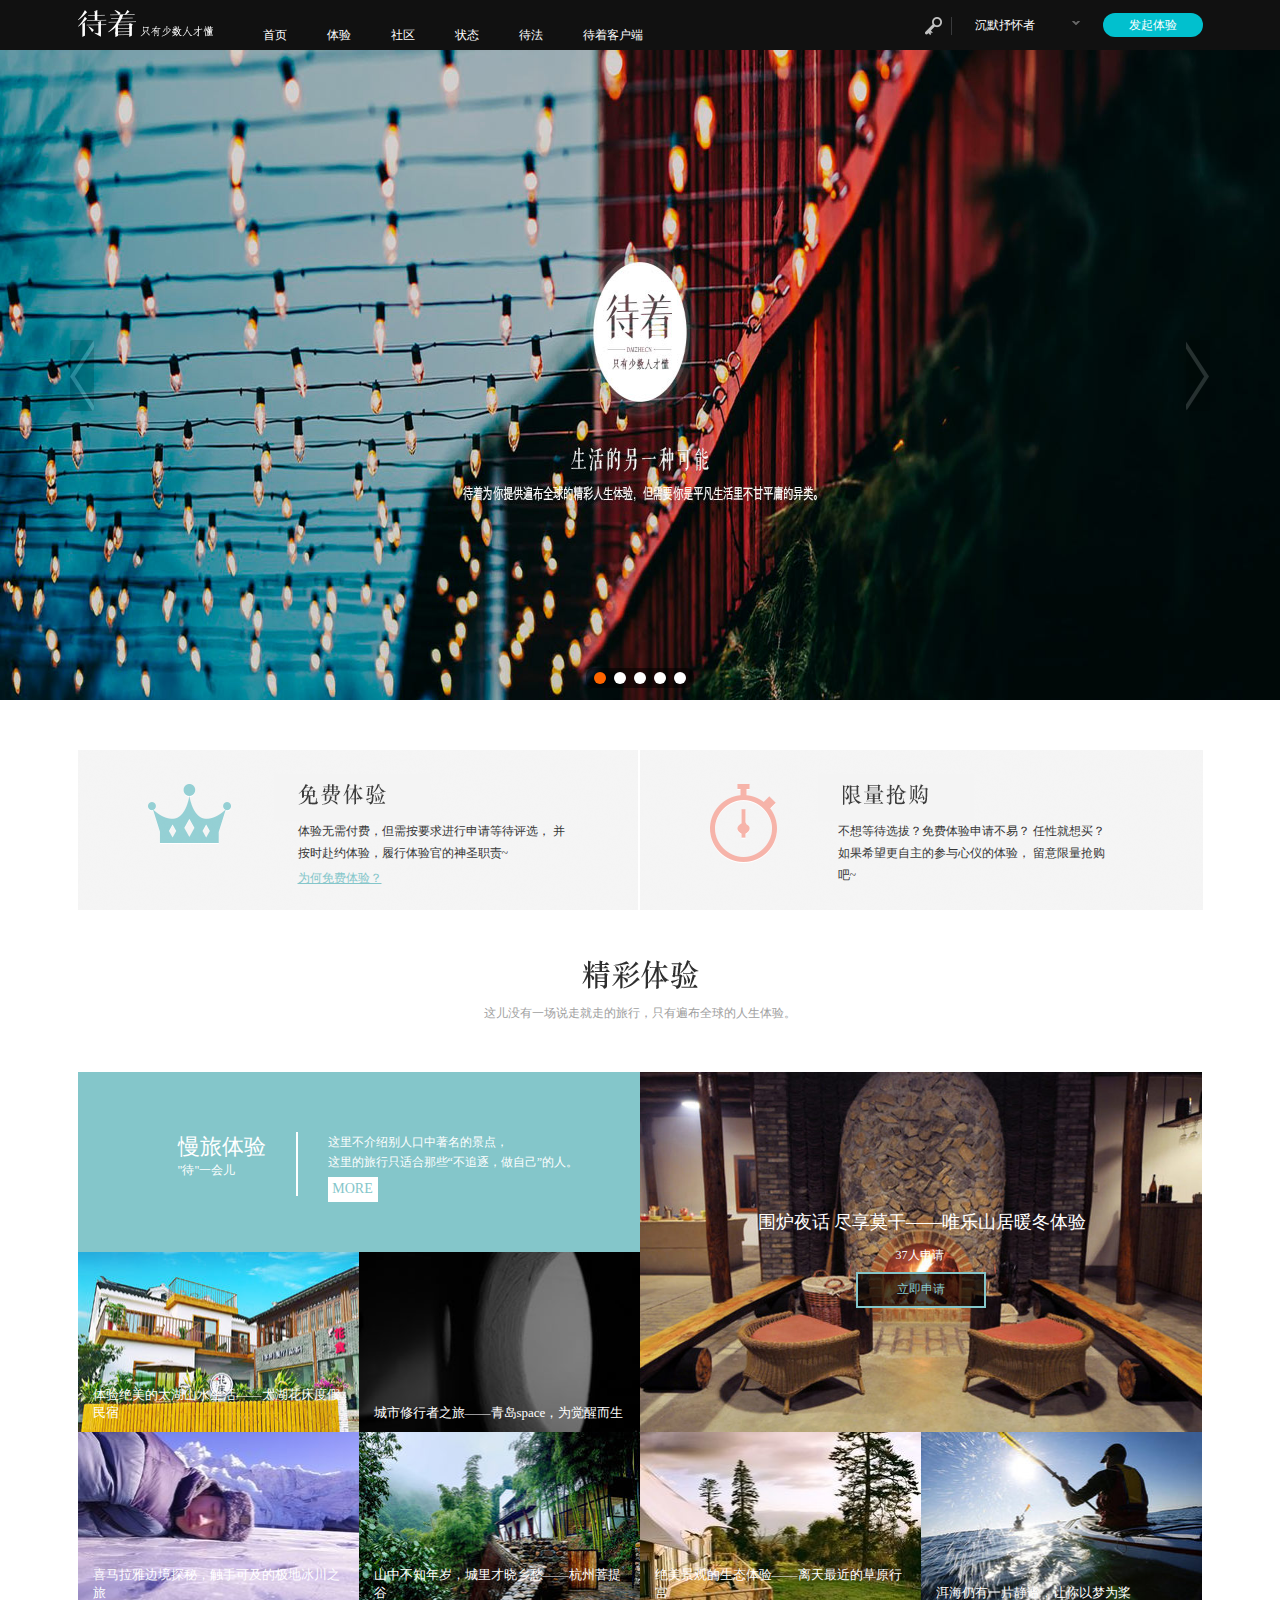
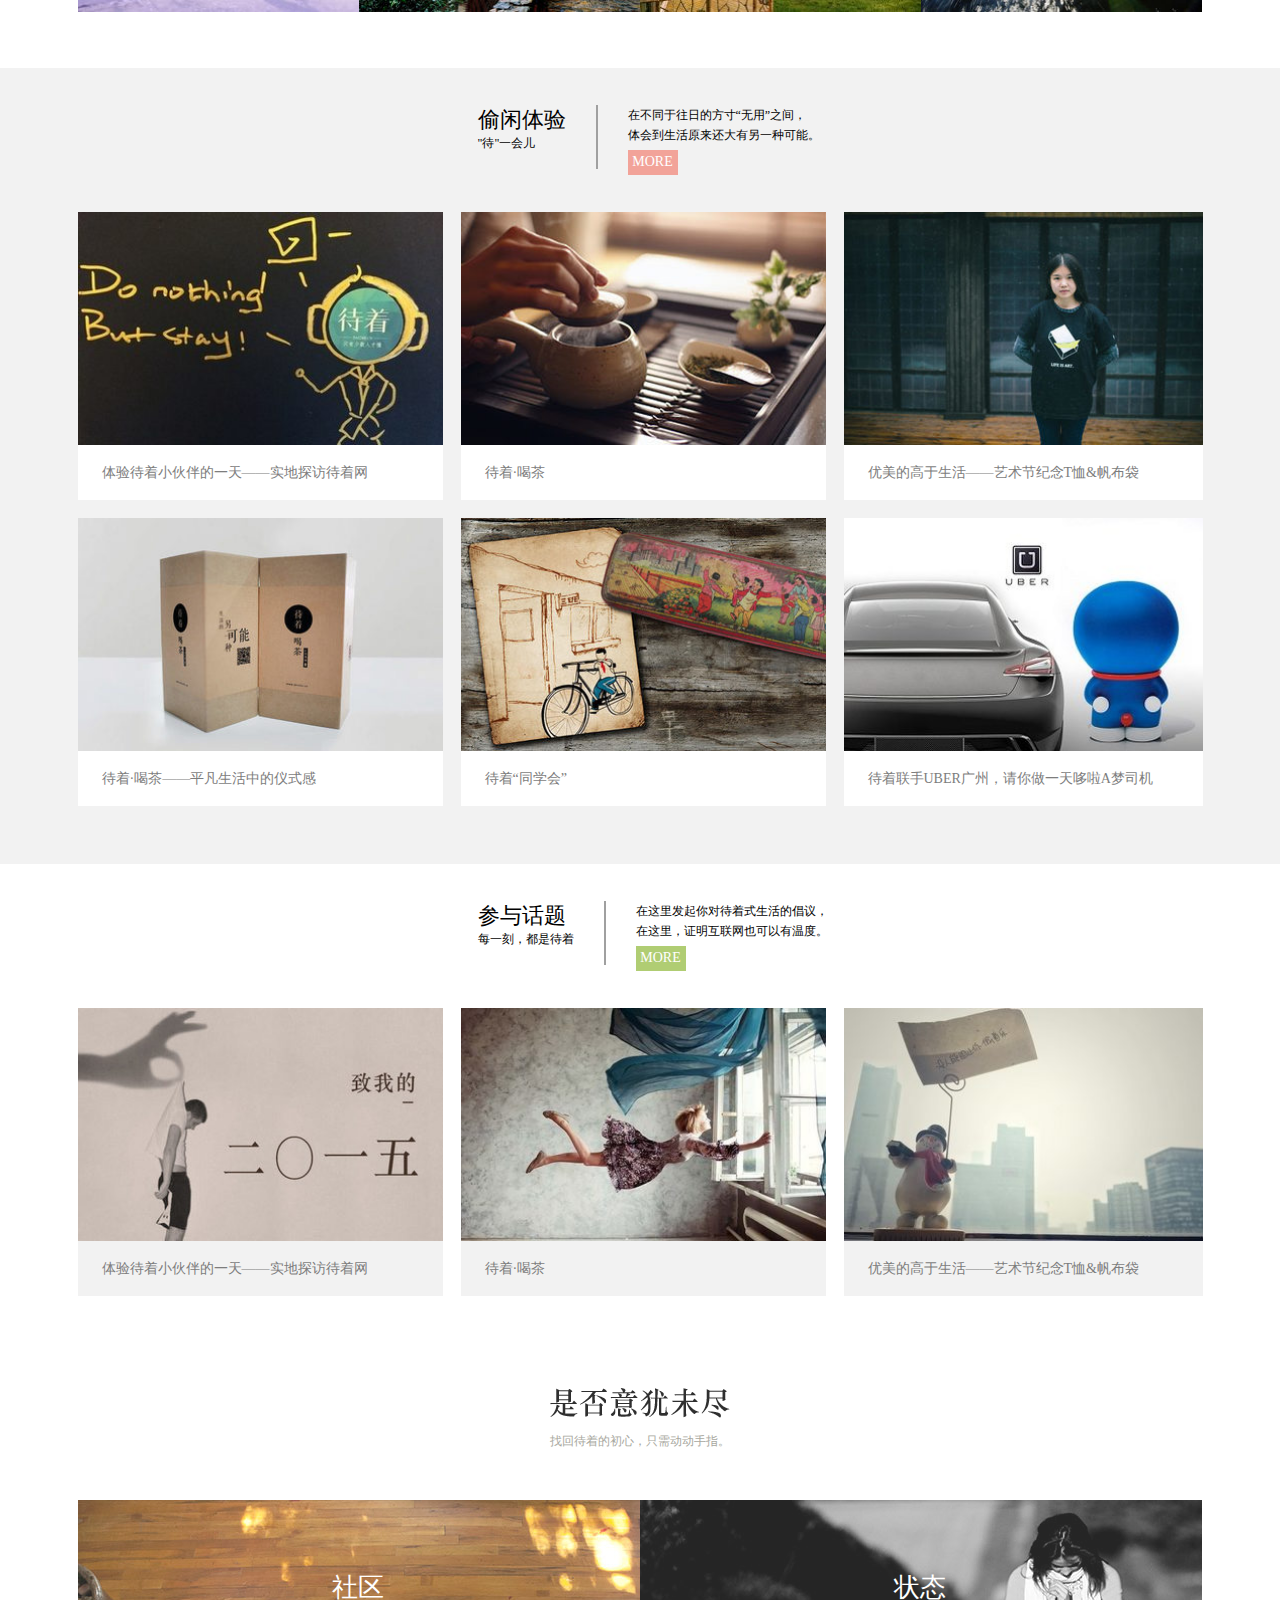
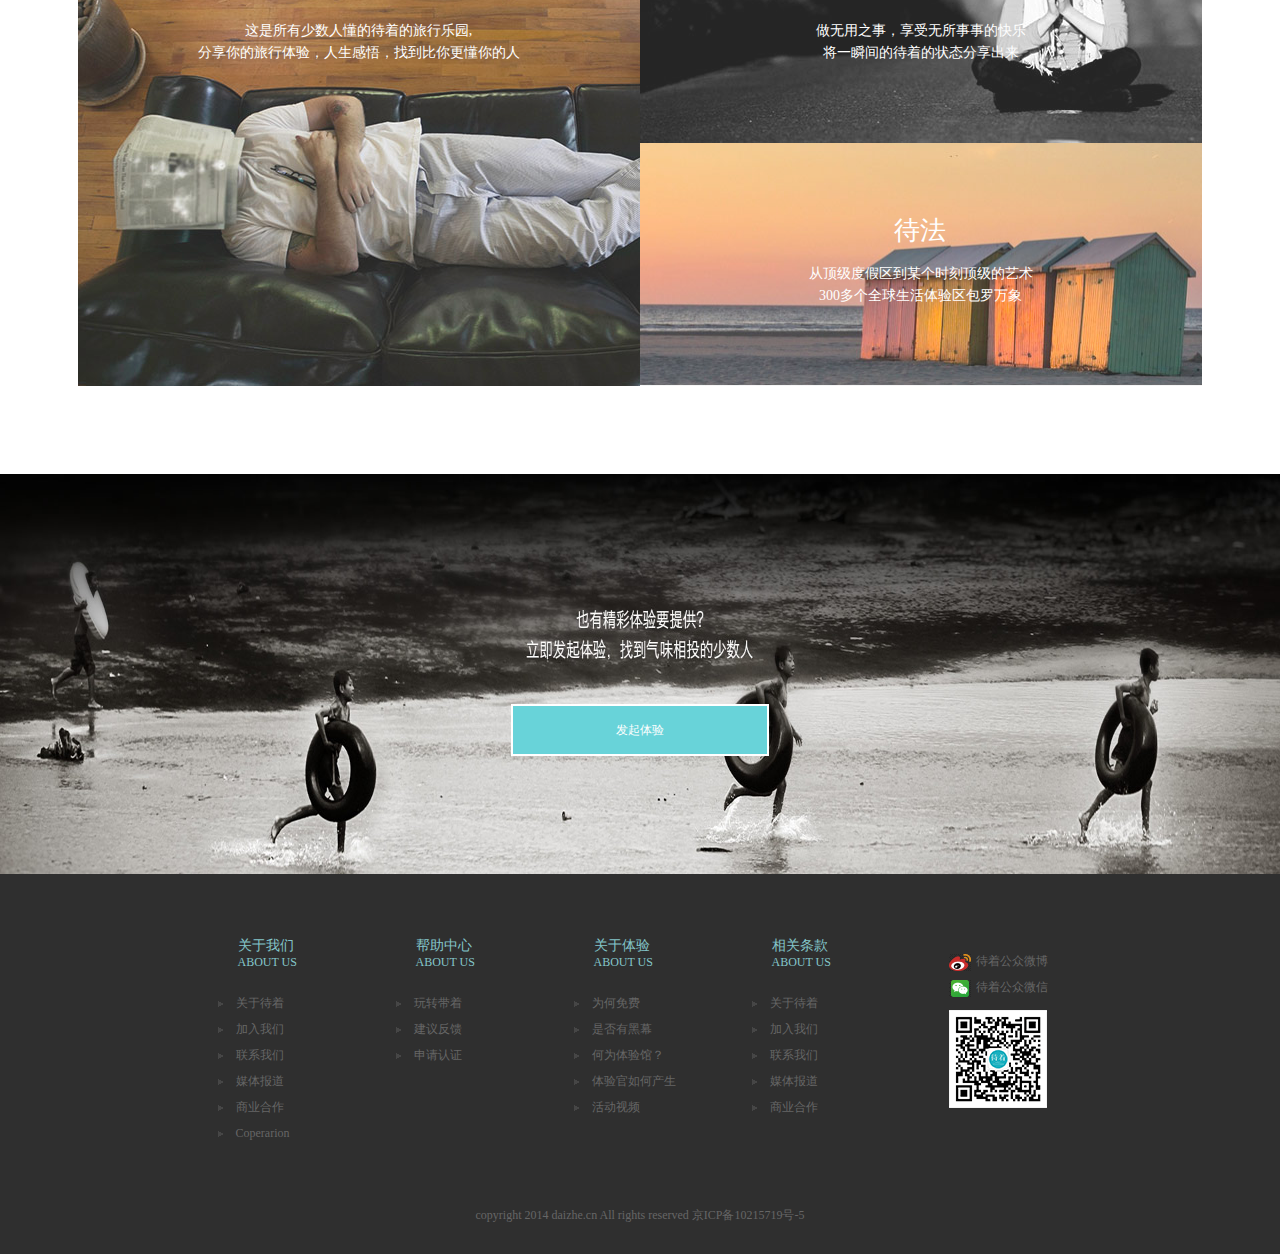
==== commit 5c843caf: "stayproject v2.0" ====
--- a/stayproject/index.html
+++ b/stayproject/index.html
@@ -9,10 +9,10 @@
     <link rel="stylesheet" href="css/slide.css">
     <script src="js/source/jquery-1.8.3.min.js"></script>
     <script src="js/source/slide.js"></script>
-    <script src="js/me/index.js"></script>
-    <script src="js/source/jquery-1.11.3.min.js"></script>
     <script src="js/source/jquery.toTop.js"></script>
     <script src="js/source/jquery.toTop.min.js"></script>
+    <script src="js/me/index.js"></script>
+    <script src="js/source/startMove.js"></script>
 </head>
 <body>
     <!--回到顶部-->
@@ -38,7 +38,7 @@
             <a href="#" class="logo fleft"></a>
             <ul class="fleft">
                 <li><a href="#">首页</a></li>
-                <li><a href="experience.html">体验</a></li>
+                <li><a id="exppage" href="#">体验</a></li>
                 <li><a href="#">社区</a></li>
                 <li><a href="#">状态</a></li>
                 <li><a href="#">待法</a></li>
@@ -46,9 +46,22 @@
             </ul>
             <div class="header-right fright">
                 <button></button>
-                <a href="login.html">登录</a>
-                <i></i>
-                <a href="register.html">注册</a>
+                <div class="loginregbox" id="loginregbox">
+                        <a href="login.html">登录</a>
+                        <i></i>
+                        <a href="register.html">注册</a>
+                </div>
+                <div id="loginedbox">
+                    <a class="username" id="currentUser" href="#" class="a">沉默抒怀者</a>
+                    <i class="trangle"></i>
+                    <div id="infolist">
+                        <a href="" id="mycenter">个人主页</a>
+                        <a href="" id="mymsg">消息中心</a>
+                        <a href="" id="myexp">我的体验</a>
+                        <a href="" id="setting">个人设置</a>
+                        <a href="" id="exit">退出</a>
+                    </div>
+                </div>
                 <a href="#" class="create-btn">发起体验</a>
             </div>
         </div>
--- a/stayproject/css/common.css
+++ b/stayproject/css/common.css
@@ -23,25 +23,28 @@
     border-bottom: 1px solid #fff;
     background: url("../images/common/returnTop.png") no-repeat left top; }
     .backtop .top:hover {
-      background: url("../images/common/returnTop.png") no-repeat left top; }
+      background: url("../images/common/returnTop.png") no-repeat left -66px; }
   .backtop .com {
     display: block;
     width: 60px;
     height: 60px;
     border-bottom: 1px solid #fff;
-    background: url("../images/common/returnTop.png") no-repeat left top; }
+    background: url("../images/common/returnTop.png") no-repeat -67px top; }
+    .backtop .com:hover {
+      background: url("../images/common/returnTop.png") no-repeat -67px -66px; }
   .backtop .exp {
     display: block;
     width: 60px;
     height: 60px;
-    background: url("../images/common/returnTop.png") no-repeat left top; }
+    background: url("../images/common/returnTop.png") no-repeat -133px top; }
+    .backtop .exp:hover {
+      background: url("../images/common/returnTop.png") no-repeat -133px -66px; }
 
 /*--------------------------header顶部部分------------------------------*/
 .header {
   height: 50px;
   width: 100%;
-  background: #111;
-  overflow: hidden; }
+  background: #111; }
   .header .logo {
     display: block;
     width: 135px;
@@ -64,24 +67,67 @@
       width: 18px;
       height: 18px;
       background: url("../images/index/search.png") no-repeat left -17px;
-      margin-right: 20px;
-      vertical-align: middle; }
-    .header .header-right i {
+      padding-right: 20px;
+      vertical-align: middle;
+      border-right-width: 1px;
+      border-right-style: solid;
+      border-right-color: #393A3C;
+      margin-right: 20px; }
+    .header .header-right .loginregbox {
+      display: none; }
+      .header .header-right .loginregbox i {
+        display: inline-block;
+        width: 1px;
+        height: 26px;
+        background: #fff;
+        vertical-align: middle; }
+      .header .header-right .loginregbox a {
+        font-size: 12px;
+        color: #fff;
+        padding: 0 14px; }
+        .header .header-right .loginregbox a:hover {
+          color: #84c6ca; }
+    .header .header-right #loginedbox {
       display: inline-block;
-      width: 1px;
-      height: 26px;
-      background: #fff;
-      vertical-align: middle; }
-    .header .header-right a {
-      font-size: 12px;
-      color: #fff;
-      padding: 0 14px; }
-      .header .header-right a:hover {
-        color: #84c6ca; }
+      width: 125px;
+      position: relative; }
+      .header .header-right #loginedbox .username {
+        text-decoration: none;
+        color: #FFFFFF;
+        line-height: 50px; }
+      .header .header-right #loginedbox .trangle {
+        display: inline-block;
+        width: 8px;
+        height: 4px;
+        background: url("../images/index/name_rico.png") no-repeat left top;
+        float: right;
+        margin-right: 20px;
+        margin-top: 21px; }
+      .header .header-right #loginedbox #infolist {
+        width: 125px;
+        position: absolute;
+        left: 0px;
+        top: 50px;
+        padding-bottom: 0px;
+        float: left;
+        height: 0px;
+        overflow: hidden;
+        background: url("../images/index/navMorebg2.png") no-repeat left top;
+        z-index: 30;
+        text-align: center; }
+        .header .header-right #loginedbox #infolist a {
+          text-decoration: none;
+          color: #FFFFFF;
+          line-height: 25px;
+          display: block;
+          line-height: 28px; }
+          .header .header-right #loginedbox #infolist a:hover {
+            background-color: #0C7DBA; }
     .header .header-right .create-btn {
       padding: 5px 26px;
       background: #01c0ce;
-      border-radius: 40px; }
+      border-radius: 40px;
+      color: #fff; }
       .header .header-right .create-btn:hover {
         color: #fff;
         background: #50c8d7; }
